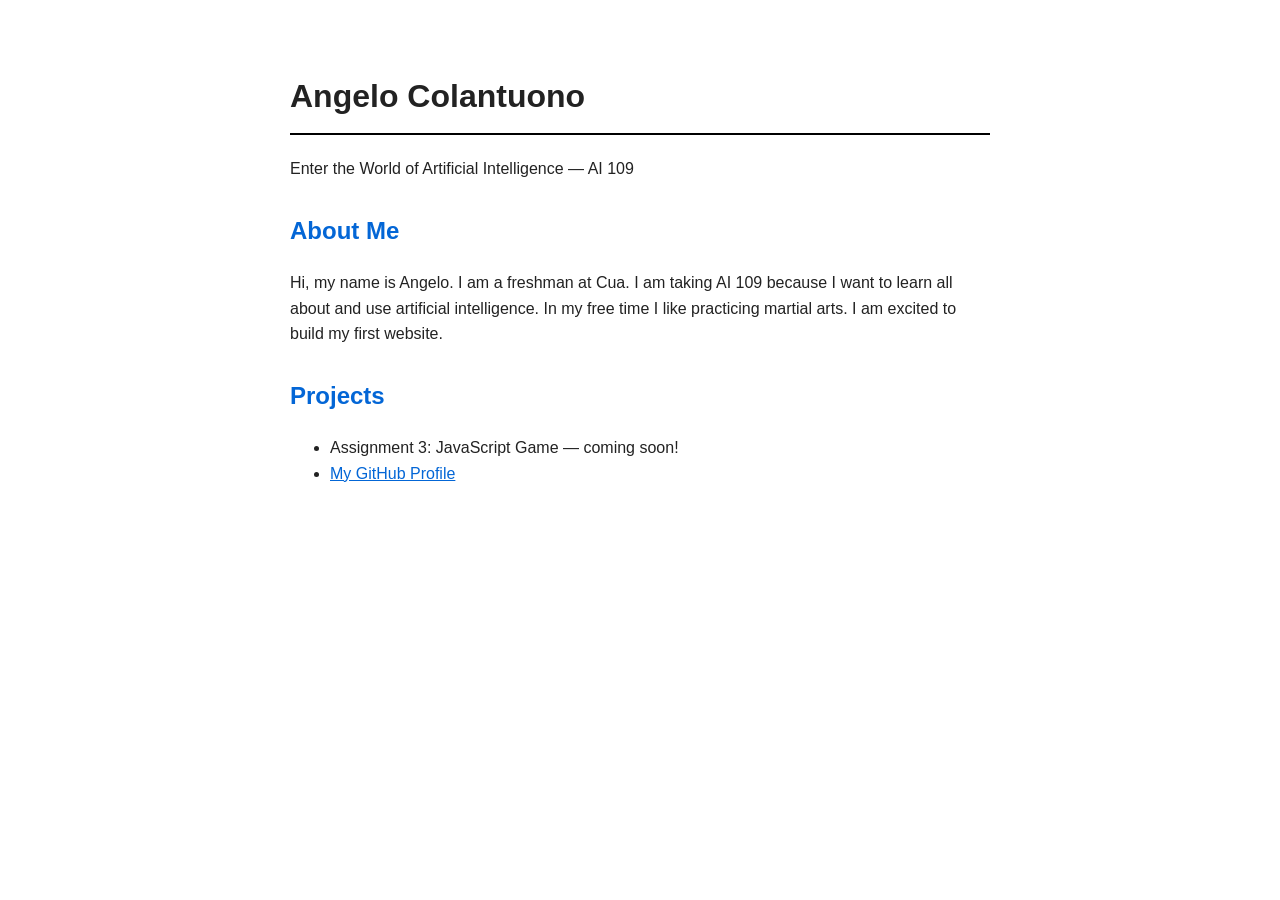
==== index.html @ 920b45ae "first version of my website" ====
<!DOCTYPE html>
<html>
<head>
  <title>My Website</title>
  <link rel="stylesheet" href="style.css">
</head>
<body>
  <h1>Angelo Colantuono</h1>
  <p>Enter the World of Artificial Intelligence — AI 109</p>

  <h2>About Me</h2>
  <p>Hi, my name is Angelo. I am a freshman at Cua. 
  I am taking AI 109 because I want to learn all about and use artificial intelligence. 
  In my free time I like practicing martial arts. I am excited to build my first website.</p>

  <h2>Projects</h2>
  <ul>
    <li>Assignment 3: JavaScript Game — coming soon!</li>
    <li><a href="https://github.com/AngCola">My GitHub Profile</a></li>
  </ul>
</body>
</html>
---- style.css ----
body {
  font-family: Arial, sans-serif;
  max-width: 700px;
  margin: 30px auto;
  padding: 20px;
  line-height: 1.6;
  color: #222;
}

h1 {
  border-bottom: 2px solid black;
  padding-bottom: 10px;
}

h2 {
  color: #0366d6;
  margin-top: 30px;
}

a {
  color: #0366d6;
}
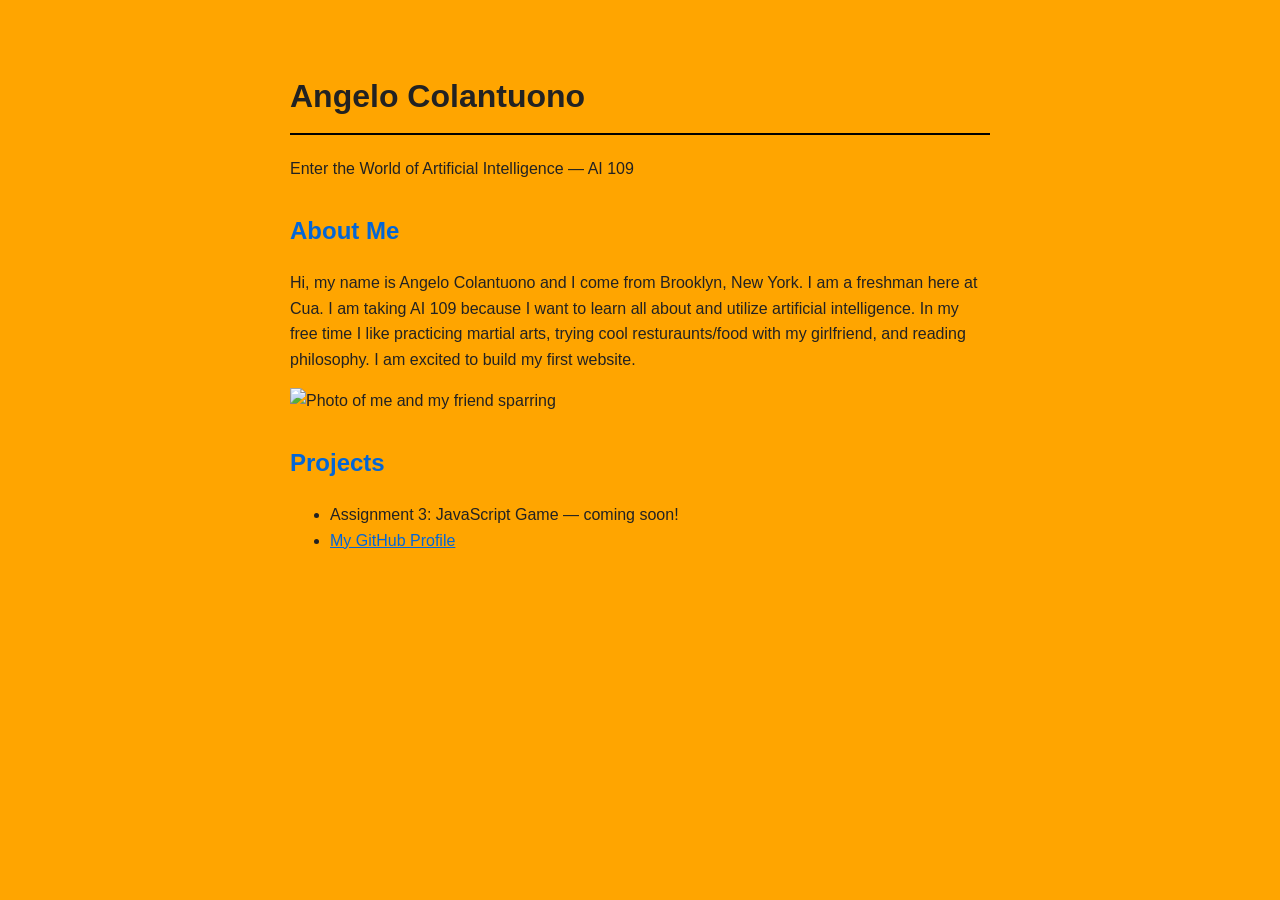
==== commit 9780718e: "Second Version of My Website" ====
--- a/index.html
+++ b/index.html
@@ -9,9 +9,11 @@
   <p>Enter the World of Artificial Intelligence — AI 109</p>
 
   <h2>About Me</h2>
-  <p>Hi, my name is Angelo. I am a freshman at Cua. 
-  I am taking AI 109 because I want to learn all about and use artificial intelligence. 
-  In my free time I like practicing martial arts. I am excited to build my first website.</p>
+  <p>Hi, my name is Angelo Colantuono and I come from Brooklyn, New York. I am a freshman here at Cua. 
+  I am taking AI 109 because I want to learn all about and utilize artificial intelligence. 
+  In my free time I like practicing martial arts, trying cool resturaunts/food with my girlfriend, and reading philosophy. I am excited to build my first website.</p>
+
+  <img src="IMG_2543.PNG" alt="Photo of me and my friend sparring" width="300">
 
   <h2>Projects</h2>
   <ul>
--- a/style.css
+++ b/style.css
@@ -5,6 +5,7 @@
   padding: 20px;
   line-height: 1.6;
   color: #222;
+  background: orange;
 }
 
 h1 {
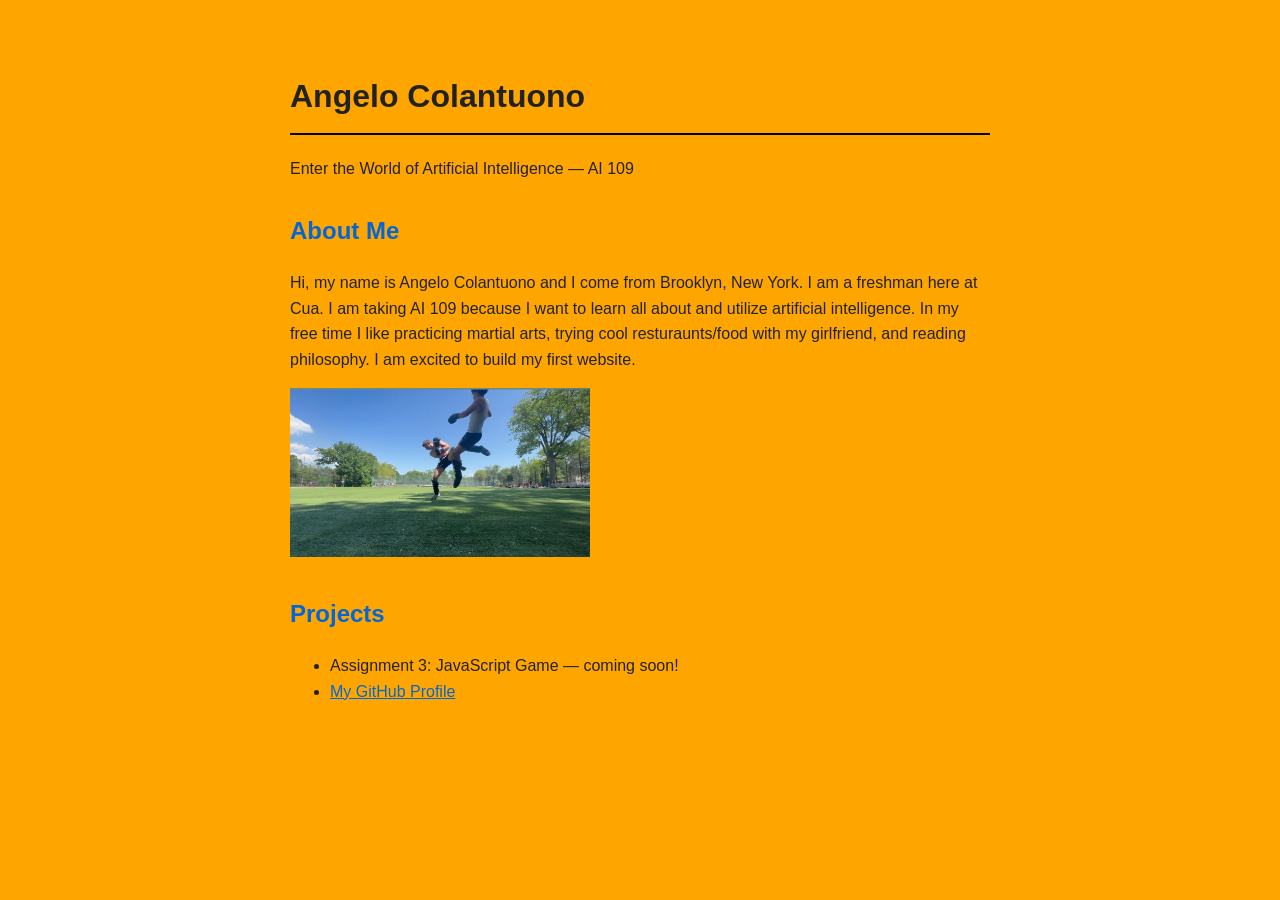
==== commit 1600b8fc: "Fixed Image" ====
--- a/index.html
+++ b/index.html
@@ -12,8 +12,7 @@
   <p>Hi, my name is Angelo Colantuono and I come from Brooklyn, New York. I am a freshman here at Cua. 
   I am taking AI 109 because I want to learn all about and utilize artificial intelligence. 
   In my free time I like practicing martial arts, trying cool resturaunts/food with my girlfriend, and reading philosophy. I am excited to build my first website.</p>
-
-  <img src="IMG_2543.PNG" alt="Photo of me and my friend sparring" width="300">
+  <img src="Sparring-Photo.jpeg" alt="Photo of me and my friend sparring" width="300">
 
   <h2>Projects</h2>
   <ul>
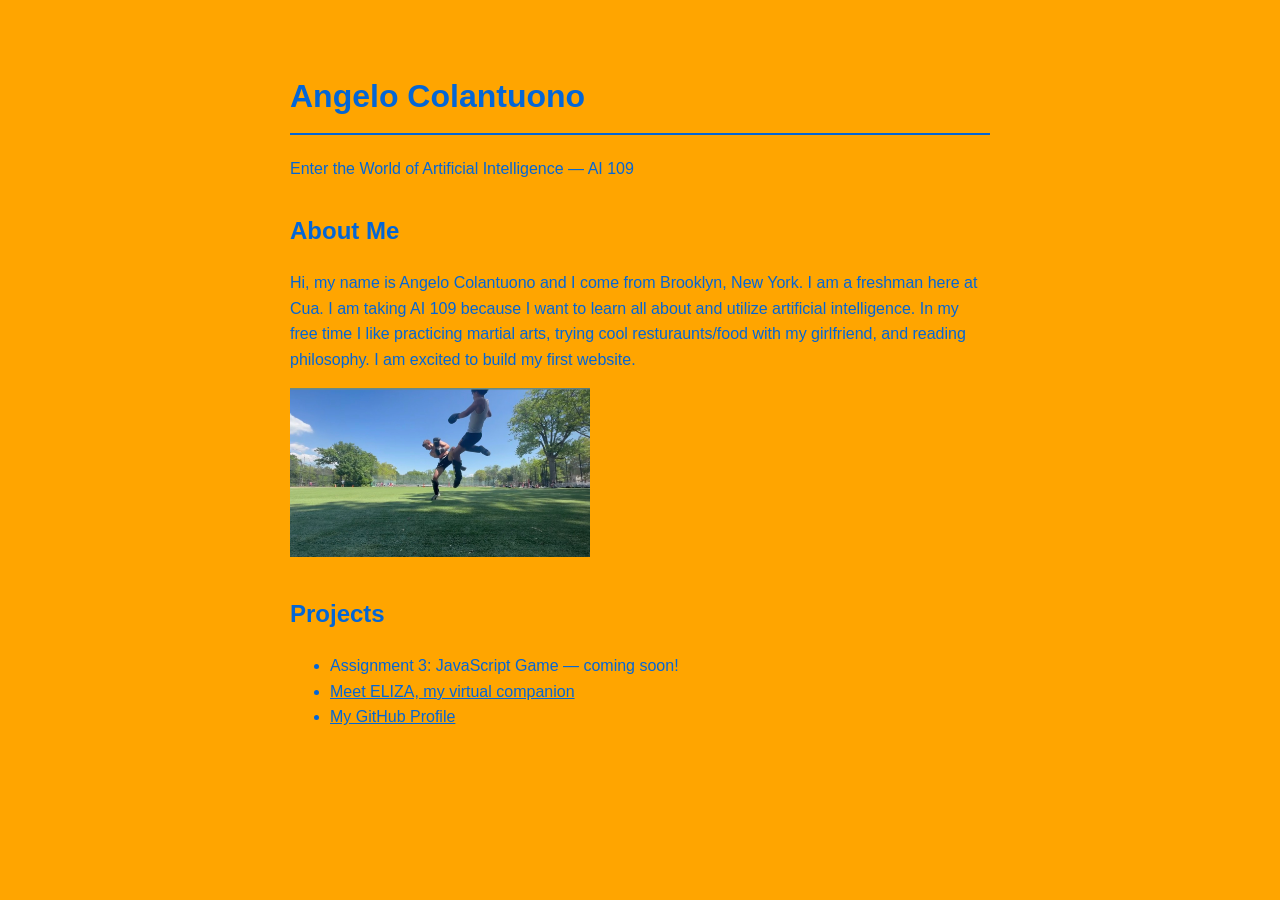
==== commit 3b96e1e5: "Eliza Chatbot" ====
--- a/index.html
+++ b/index.html
@@ -2,7 +2,7 @@
 <html>
 <head>
   <title>My Website</title>
-  <link rel="stylesheet" href="style.css">
+  <link rel="stylesheet" href="style.css?v=3">
 </head>
 <body>
   <h1>Angelo Colantuono</h1>
@@ -17,7 +17,8 @@
   <h2>Projects</h2>
   <ul>
     <li>Assignment 3: JavaScript Game — coming soon!</li>
+    <li><a href="eliza.html">Meet ELIZA, my virtual companion</a></li>
     <li><a href="https://github.com/AngCola">My GitHub Profile</a></li>
   </ul>
 </body>
-</html>+</html>
--- a/style.css
+++ b/style.css
@@ -1,23 +1,26 @@
+body,
+body * {
+  color: #0366d6 !important;
+}
+
 body {
   font-family: Arial, sans-serif;
   max-width: 700px;
   margin: 30px auto;
   padding: 20px;
   line-height: 1.6;
-  color: #222;
   background: orange;
 }
 
 h1 {
-  border-bottom: 2px solid black;
+  border-bottom: 2px solid #0366d6;
   padding-bottom: 10px;
 }
 
 h2 {
-  color: #0366d6;
   margin-top: 30px;
 }
 
 a {
-  color: #0366d6;
-}+  text-decoration-color: #0366d6;
+}
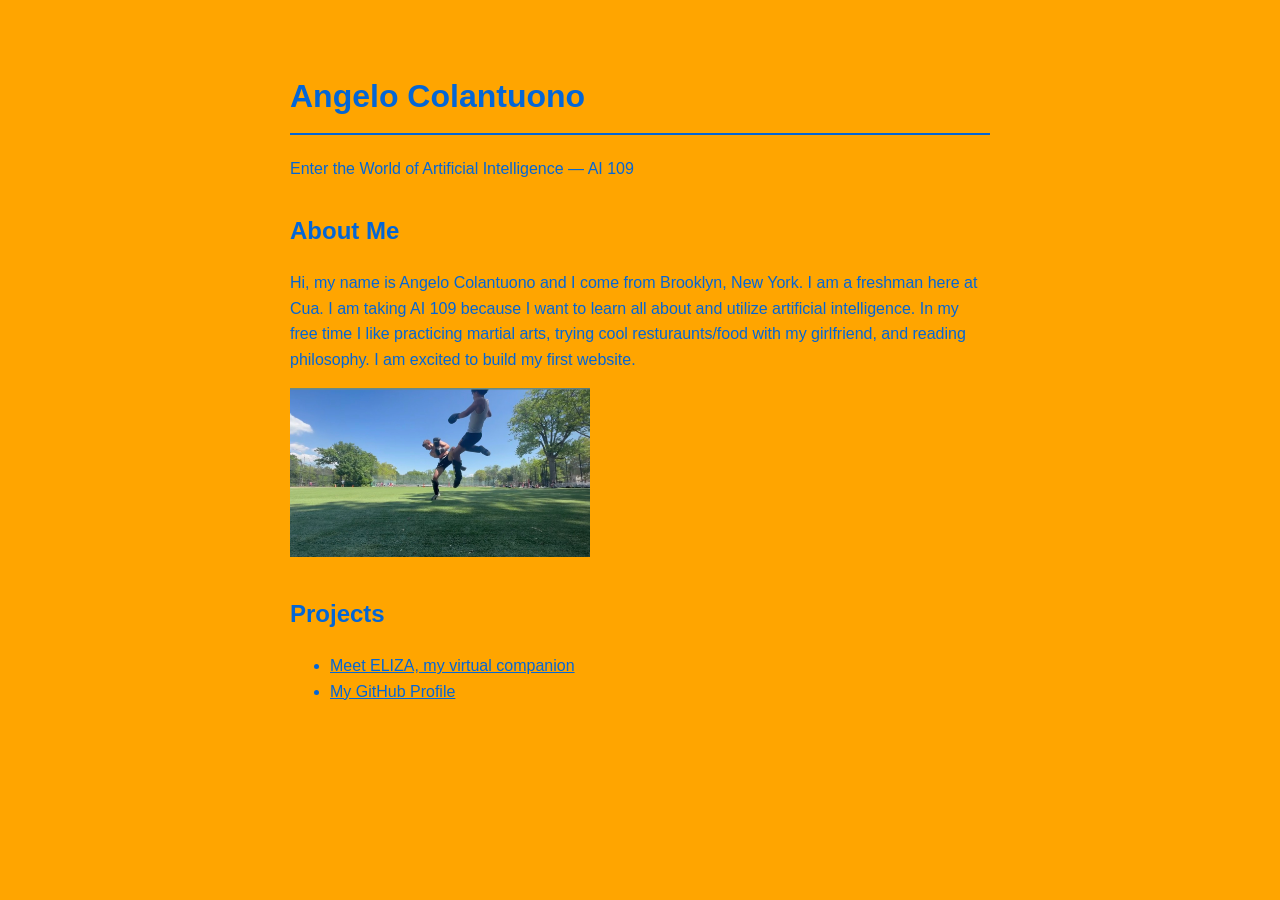
==== commit 8bb9953f: "Remove placeholder project from homepage" ====
--- a/index.html
+++ b/index.html
@@ -2,7 +2,7 @@
 <html>
 <head>
   <title>My Website</title>
-  <link rel="stylesheet" href="style.css?v=3">
+  <link rel="stylesheet" href="style.css?v=4">
 </head>
 <body>
   <h1>Angelo Colantuono</h1>
@@ -16,7 +16,6 @@
 
   <h2>Projects</h2>
   <ul>
-    <li>Assignment 3: JavaScript Game — coming soon!</li>
     <li><a href="eliza.html">Meet ELIZA, my virtual companion</a></li>
     <li><a href="https://github.com/AngCola">My GitHub Profile</a></li>
   </ul>
--- a/style.css
+++ b/style.css
@@ -22,5 +22,6 @@
 }
 
 a {
+  color: #0366d6;
   text-decoration-color: #0366d6;
 }
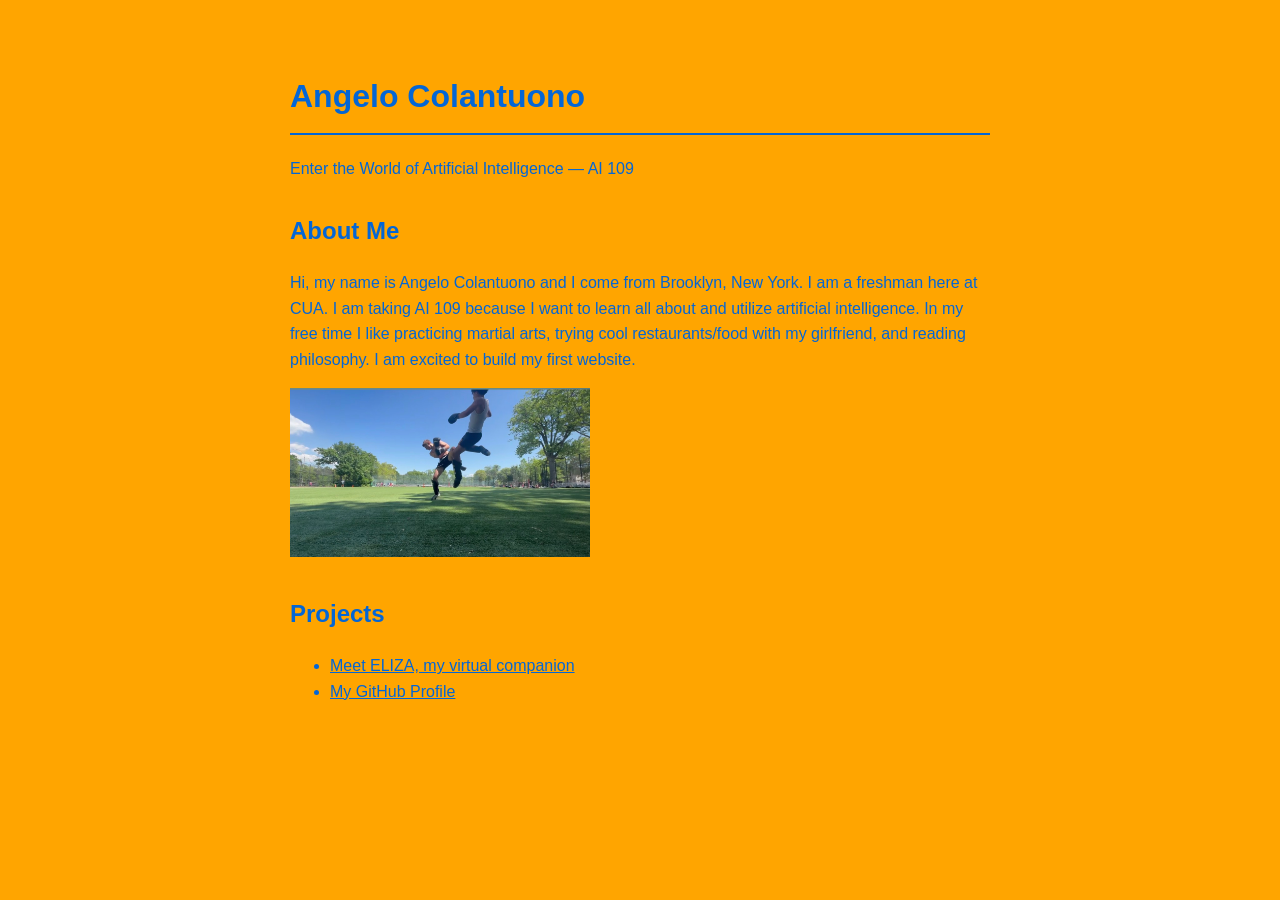
==== commit fcac9e35: "Harden ELIZA matching and conversation flow" ====
--- a/index.html
+++ b/index.html
@@ -1,17 +1,19 @@
 <!DOCTYPE html>
-<html>
+<html lang="en">
 <head>
+  <meta charset="UTF-8">
+  <meta name="viewport" content="width=device-width, initial-scale=1">
   <title>My Website</title>
-  <link rel="stylesheet" href="style.css?v=4">
+  <link rel="stylesheet" href="style.css?v=5">
 </head>
 <body>
   <h1>Angelo Colantuono</h1>
   <p>Enter the World of Artificial Intelligence — AI 109</p>
 
   <h2>About Me</h2>
-  <p>Hi, my name is Angelo Colantuono and I come from Brooklyn, New York. I am a freshman here at Cua. 
+  <p>Hi, my name is Angelo Colantuono and I come from Brooklyn, New York. I am a freshman here at CUA.
   I am taking AI 109 because I want to learn all about and utilize artificial intelligence. 
-  In my free time I like practicing martial arts, trying cool resturaunts/food with my girlfriend, and reading philosophy. I am excited to build my first website.</p>
+  In my free time I like practicing martial arts, trying cool restaurants/food with my girlfriend, and reading philosophy. I am excited to build my first website.</p>
   <img src="Sparring-Photo.jpeg" alt="Photo of me and my friend sparring" width="300">
 
   <h2>Projects</h2>
--- a/style.css
+++ b/style.css
@@ -25,3 +25,8 @@
   color: #0366d6;
   text-decoration-color: #0366d6;
 }
+
+img {
+  max-width: 100%;
+  height: auto;
+}
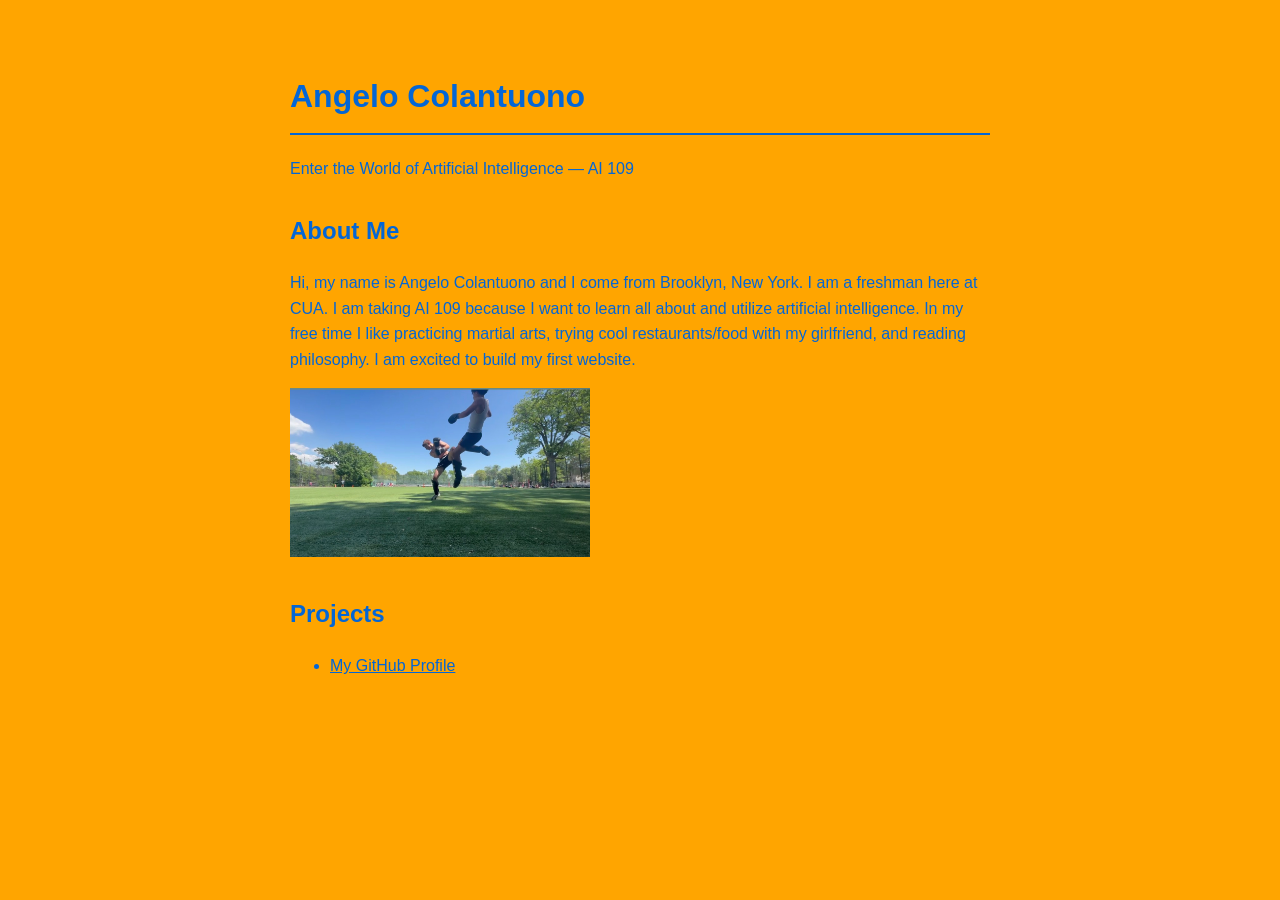
==== commit ba826b71: "Make ELIZA a matching second site page" ====
--- a/index.html
+++ b/index.html
@@ -18,7 +18,6 @@
 
   <h2>Projects</h2>
   <ul>
-    <li><a href="eliza.html">Meet ELIZA, my virtual companion</a></li>
     <li><a href="https://github.com/AngCola">My GitHub Profile</a></li>
   </ul>
 </body>
